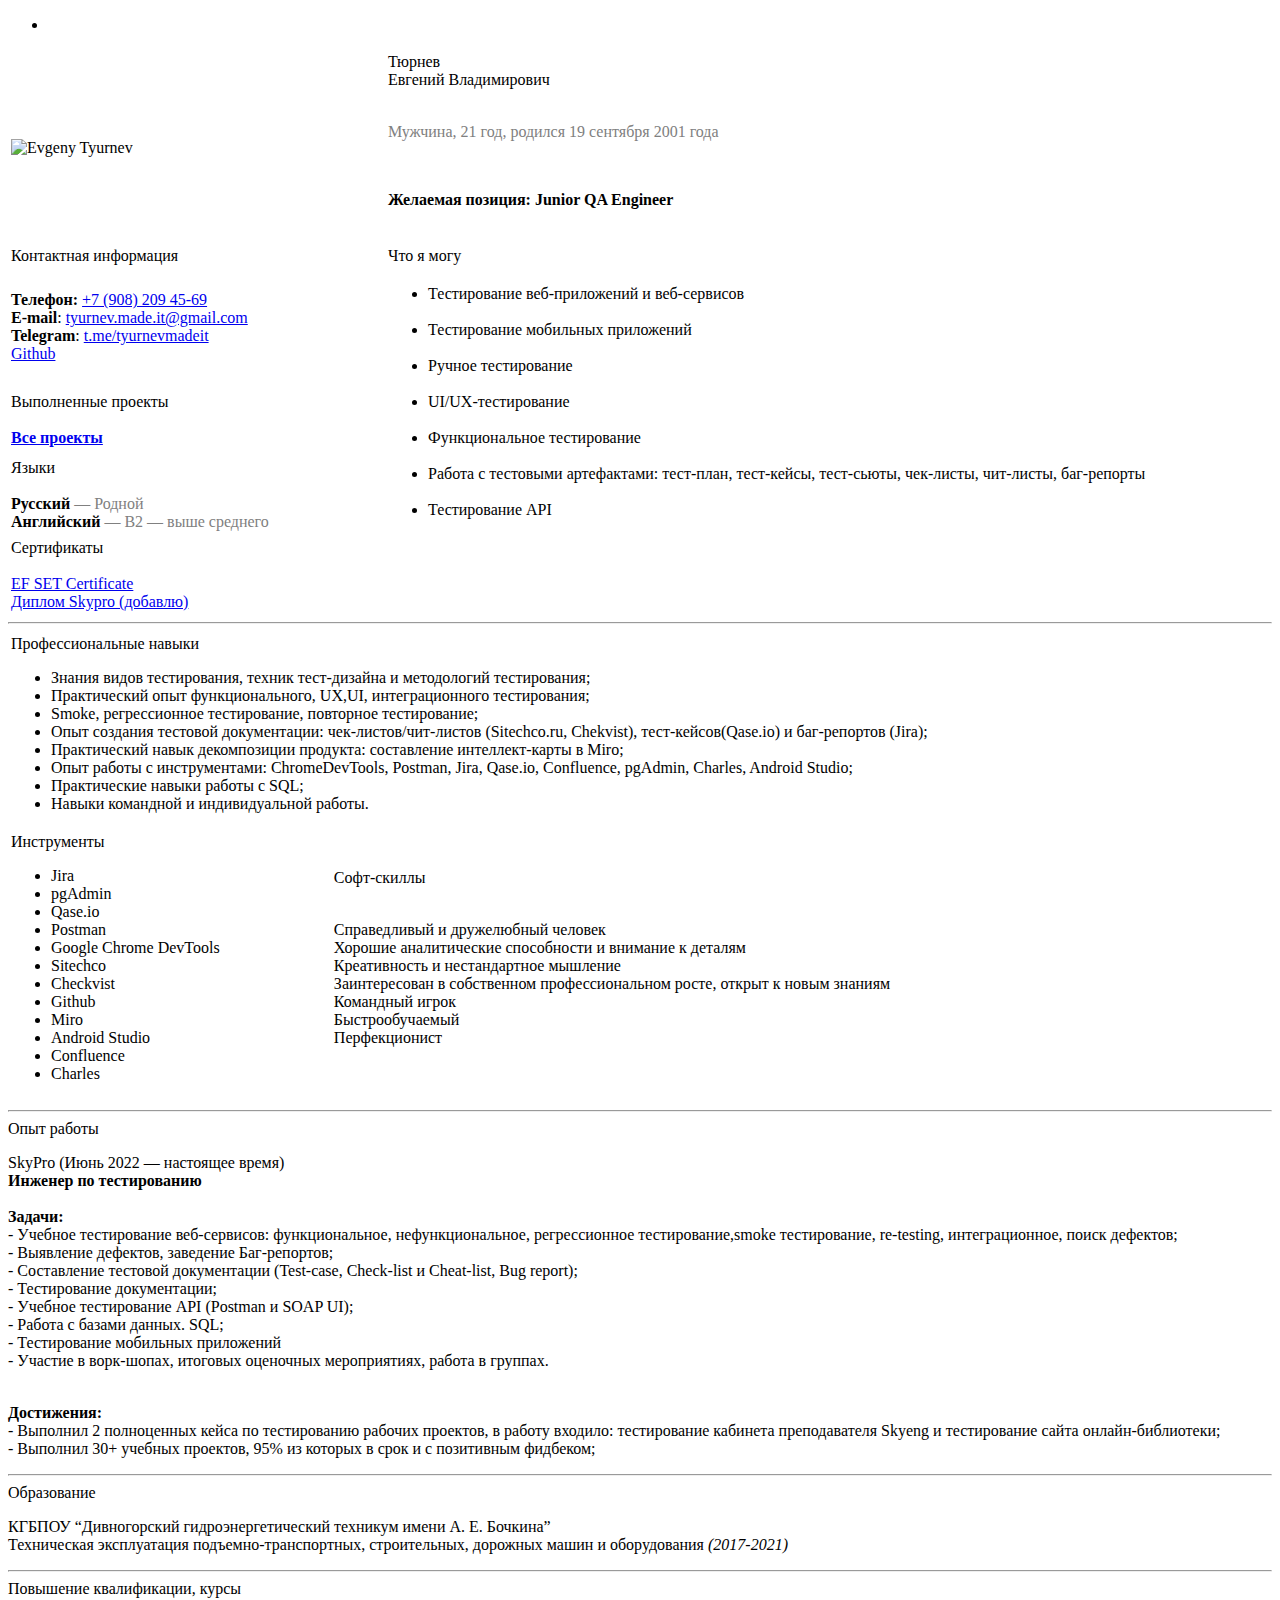
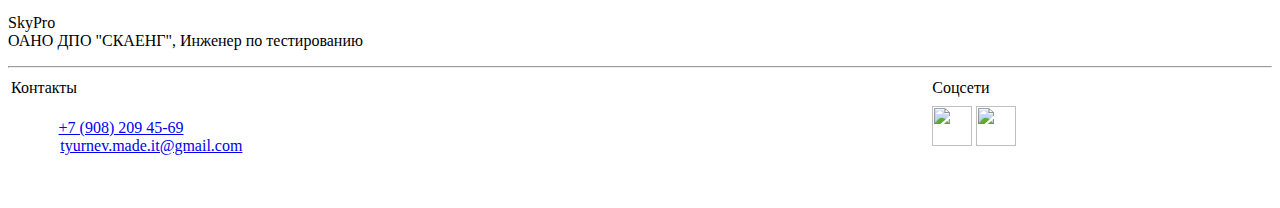
==== index.html @ e1b42776 "Create index.html" ====
<!DOCTYPE html>
<html lang="en">
<head>
    <meta charset="UTF-8">
    <meta name="keywords" content="CV Evgeny Tyurnev, Resume Evgeny Tyurnev, Резюме Евгений Тюрнев, QA Engineer, Junior QA Engineer Evgeny Tyurnev">
    <meta name="description" content="CV for Junior QA Evgeny Tyurnev">
    <meta name="viewport" content="width=device-width, initial-scale=1.0">
    <title>CV for Junior QA Evgeny Tyurnev</title>
    <link rel="stylesheet" href="styles.css" type="text/css">
    <link rel="stylesheet" href="media-queries.css" type="text/css">
  </head>
<body>
    <header>
        <nav> 
            <ul>
                <li></li>
            </ul>   
        </nav>
    </header>
    <table>
        <tr>
            <td width=33%><img src="img/cj.jpg" alt="Evgeny Tyurnev" height="160px"></td>
            <td><div class="FIO">Тюрнев<br>
                Евгений Владимирович</div><br>
                <p><font size="3", color=grey>Мужчина, 21 год, родился 19 сентября 2001 года</font></p><br>
                <p id="looking"><b>Желаемая позиция: Junior QA Engineer</b></p><br>
            </td>
        </tr>
        <tr>
            <td><div class="subtitle">Контактная информация</div></td>
            <td><div class="subtitle">Что я могу</div></td>
                <td></td>
        </tr>
        <tr>
            <td><p><b>Телефон:</b> <a href="tel:+79082094569"> +7 (908) 209 45-69</a><br>
                <b>E-mail</b>: <a href="mailto:tyurnev.made.it@gmail.com">tyurnev.made.it@gmail.com</a><br>
                <b>Telegram</b>: <a href="https://www.t.me/tyurnevmadeit">t.me/tyurnevmadeit</a><br>
                <a href="https://github.com/tyurnevmadeit">Github</a></p></td>
            <td rowspan="3"><p><ul>
                <li>Тестирование веб-приложений и веб-сервисов</li><br>
                <li>Тестирование мобильных приложений</li><br>
                <li>Ручное тестирование</li><br>
                <li>UI/UX-тестирование</li><br>
                <li>Функциональное тестирование</li><br>
                <li>Работа с тестовыми артефактами: тест-план, тест-кейсы, тест-сьюты, чек-листы, чит-листы, баг-репорты</li><br>
                <li>Тестирование API</li></ul>
            </p></td>
        <tr>
            <td><div class="subtitle">Выполненные проекты</div><br>
            <a href=https://docs.google.com/document/d/1HHVAlVnIYQzQfc8fbWZrgTHWs_W2iHqnGtKANKxXbAs/edit?usp=sharing><b>Все проекты</b></a><br></td>
        </tr>
        </tr>
        <tr>
            <td><div class="subtitle">Языки</div><br>
            <b>Русский</b> <font color=grey>— Родной</font><br>
            <b>Английский</b> <font color=grey>— B2 — выше среднего</font></td>
        </tr>
        <tr>
            <td><div class="subtitle">Сертификаты</div><br>
            <a href=https://www.efset.org/cert/aiU24e>EF SET Certificate</a><br> 
            <a href=добавлю_ссылку_позже>Диплом Skypro (добавлю)</a></td>
        </tr>
    </table>
        <hr>
    <table>
        <tr>
            <td colspan="2">
                <div class="subtitle">Профессиональные навыки</div>
                <p><ul>
                    <li>Знания видов тестирования, техник тест-дизайна и методологий тестирования;</li>
                    <li>Практический опыт функционального, UX,UI, интеграционного тестирования;</li>
                    <li>Smoke, регрессионное тестирование, повторное тестирование;</li>
                    <li>Опыт создания тестовой документации: чек-листов/чит-листов (Sitechco.ru, Chekvist), тест-кейсов(Qase.io) и баг-репортов (Jira);</li>
                    <li>Практический навык декомпозиции продукта: составление интеллект-карты в Miro;</li>
                    <li>Опыт работы с инструментами: ChromeDevTools, Postman, Jira, Qase.io, Confluence, pgAdmin,
                        Charles, Android Studio;</li>
                    <li>Практические навыки работы с SQL;</li>
                    <li>Навыки командной и индивидуальной работы.</li></ul></p></td>
        </tr>
        <tr>
            <td width="35%">
                <div class="subtitle">Инструменты</div>
                <p><ul>
                    <li >Jira</li>
                    <li>pgAdmin</li>
                    <li>Qase.io</li>
                    <li>Postman</li>
                    <li>Google Chrome DevTools</li>
                    <li>Sitechco</li>
                    <li>Checkvist</li>
                    <li>Github</li>
                    <li>Miro</li>
                    <li>Android Studio</li>
                    <li>Confluence</li>
                    <li>Charles</li></ul></p></td>
                <td width="65%">
                <div class="subtitle">Софт-скиллы</div><br>
                <p>
                Справедливый и дружелюбный человек<br>
                Хорошие аналитические способности и внимание к деталям<br>
                Креативность и нестандартное мышление<br>
                Заинтересован в собственном профессиональном росте, открыт к новым знаниям<br>
                Командный игрок<br>
                Быстрообучаемый<br>
                Перфекционист<br></p>
            </td>
    </table>   
        <hr>
    <div class="subtitle">Опыт работы</div>
    <p><div class="mainInfo">SkyPro<span class="years"> (Июнь 2022 —
        настоящее время)</span></div>
        <div class="DetailedInfo"><b>Инженер по тестированию</b></div><br>
        <b>Задачи:</b><br>
            - Учебное тестирование веб-сервисов: функциональное, нефункциональное, регрессионное
тестирование,smoke тестирование, re-testing, интеграционное, поиск дефектов;<br>
- Выявление дефектов, заведение Баг-репортов;<br>
- Составление тестовой документации (Test-case, Check-list и Cheat-list, Bug report);<br>
- Тестирование документации;<br>
- Учебное тестирование API (Postman и SOAP UI);<br>
- Работа с базами данных. SQL;<br>
- Тестирование мобильных приложений<br>
- Участие в ворк-шопах, итоговых оценочных мероприятиях, работа в группах.<br>
<br>
<p><b>Достижения:</b><br>
- Выполнил 2 полноценных кейса по тестированию рабочих проектов, в работу входило:
тестирование кабинета преподавателя Skyeng и тестирование сайта онлайн-библиотеки;<br>
- Выполнил 30+ учебных проектов, 95% из которых в срок и с позитивным фидбеком;</p>
    <hr>
        <div class="subtitle">Образование</div>
        <p><div class="mainInfo">КГБПОУ “Дивногорский гидроэнергетический техникум имени А. Е. Бочкина”</div>
            Техническая эксплуатация подъемно-транспортных, строительных, дорожных машин и оборудования <i>(2017-2021)</i></p>
    <hr>
        <div class="subtitle">Повышение квалификации, курсы</div>
        <p><div class="mainInfo">SkyPro</div>
            ОАНО ДПО "СКАЕНГ", Инженер по тестированию</i></p>
        <hr>
    
  </body>
<footer>
    <table width=100% border="0px">
        <tr>
            <td class="tdwhite">Контакты</td>
            <td class="tdwhite">Соцсети</td>
        </tr>
        <tr>
            <td><font color=white>Россия, Красноярск<br>
                phone: 
                <a href="tel:+79082094569"> +7 (908) 209 45-69</a><br>
                e-mail: 
                <a href="mailto:tyurnev.made.it@gmail.com">tyurnev.made.it@gmail.com</a></td>
            <td>
                <a href="без ссылки пока что"><img src="img/LinkedIn.png" height=40px width=40px></a>
                <a href="https://t.me/tyurnevmadeit"><img src="img/telegram.png" height=40px width=40px></a></td>
        </tr>
    </table>
      <p align=center><font color=white>Copyright © <time datetime="2023">2023</time> 
       Evgeny Tyurnev</font></p>
    </footer>
</html>
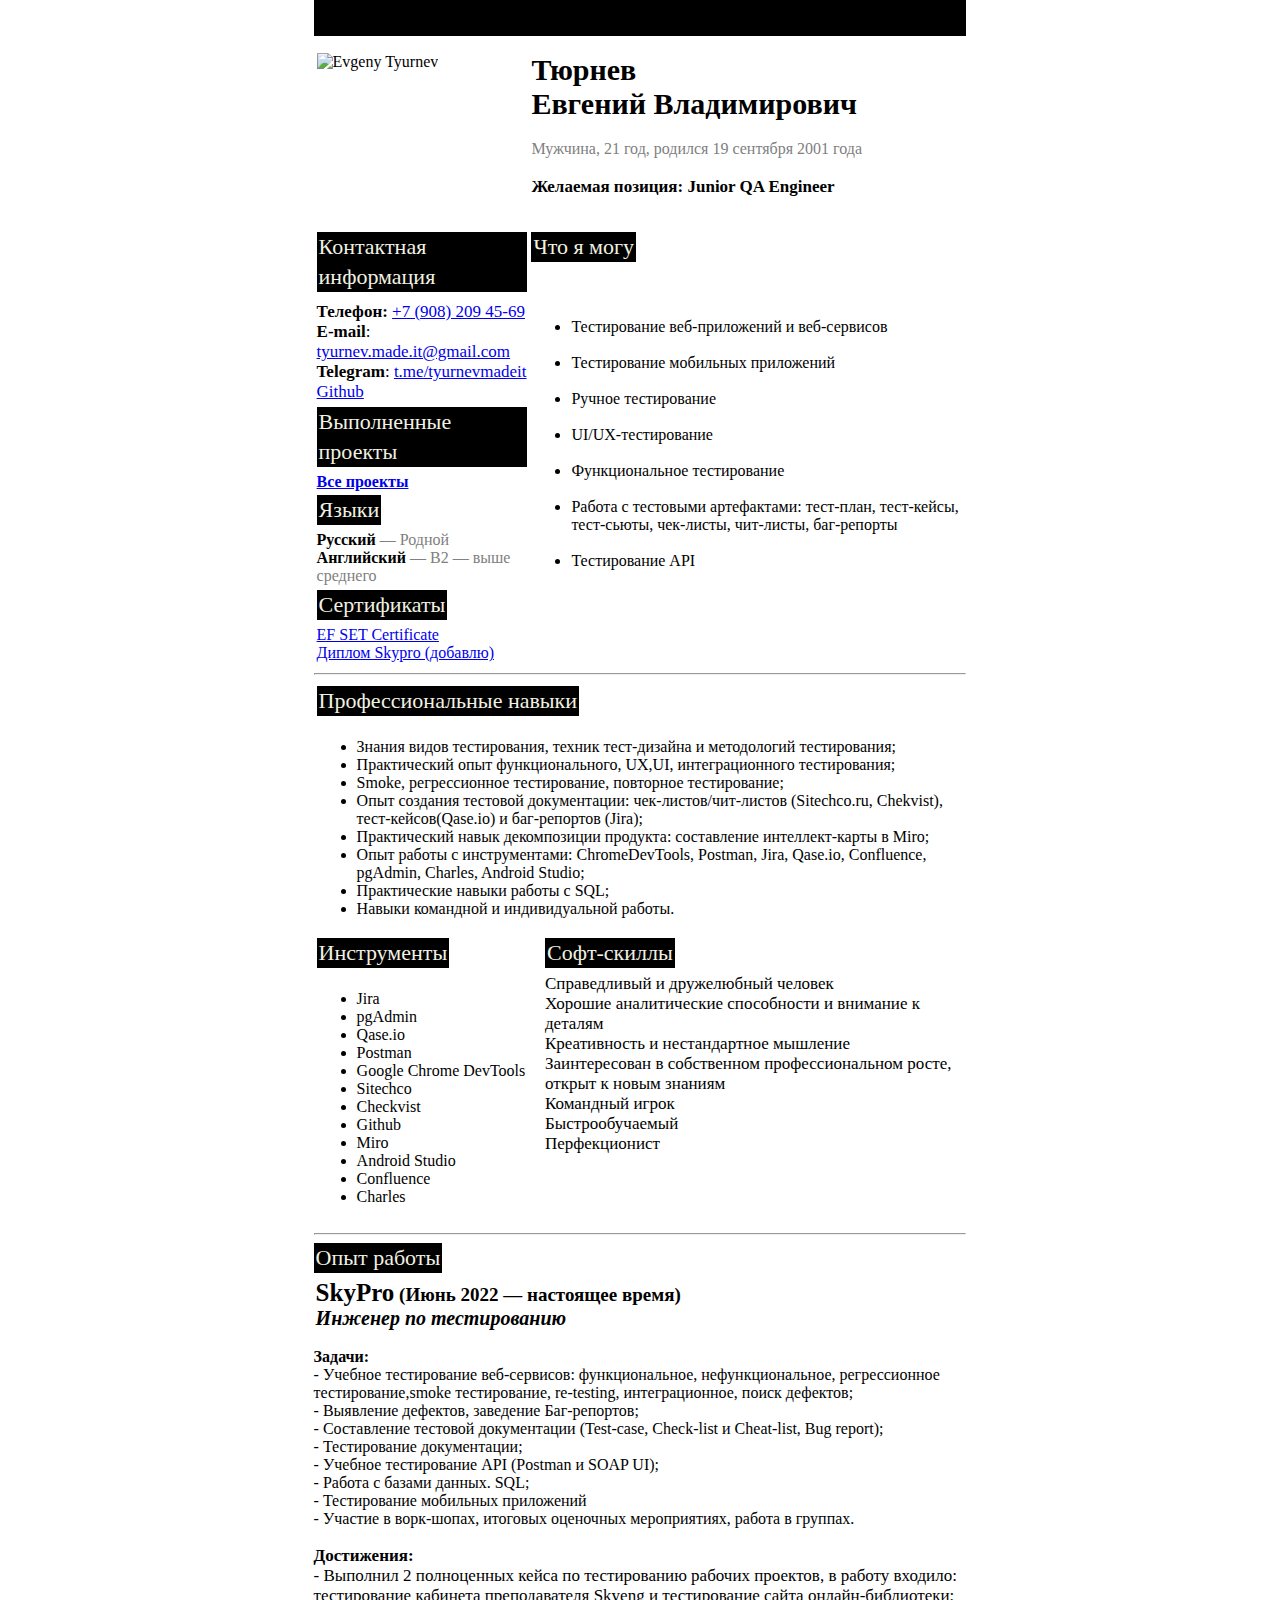
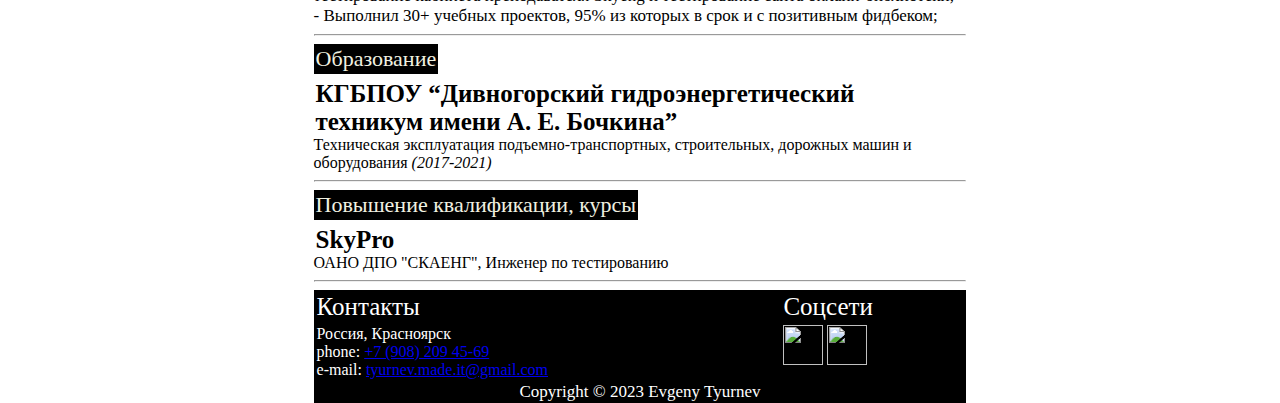
==== commit c66c09a1: "Try to commit last commit again" ====
--- a/index.html
+++ b/index.html
@@ -1,5 +1,5 @@
 <!DOCTYPE html>
-<html lang="en">
+<html lang="ru">
 <head>
     <meta charset="UTF-8">
     <meta name="keywords" content="CV Evgeny Tyurnev, Resume Evgeny Tyurnev, Резюме Евгений Тюрнев, QA Engineer, Junior QA Engineer Evgeny Tyurnev">
@@ -149,8 +149,8 @@
                 e-mail: 
                 <a href="mailto:tyurnev.made.it@gmail.com">tyurnev.made.it@gmail.com</a></td>
             <td>
-                <a href="без ссылки пока что"><img src="img/LinkedIn.png" height=40px width=40px></a>
-                <a href="https://t.me/tyurnevmadeit"><img src="img/telegram.png" height=40px width=40px></a></td>
+                <a href="без ссылки пока что"><img src="linkedIn.png" height=40px width=40px></a>
+                <a href="https://t.me/tyurnevmadeit"><img src="img/Telegram.png" height=40px width=40px></a></td>
         </tr>
     </table>
       <p align=center><font color=white>Copyright © <time datetime="2023">2023</time> 
--- a/styles.css
+++ b/styles.css
@@ -0,0 +1,103 @@
+header {
+    background-color: black;
+    max-width: 100%;
+    height: 35px;
+    border-bottom: 1px solid black;
+}
+a.current {
+    font-weight: bolder;
+    color: white;
+}
+a.waiting {
+    color: white;
+}
+.inform {
+    display: table;
+    position: relative;
+    border-bottom: black;
+}
+body {max-width: 51%;
+    height: auto;
+    margin: auto;
+    border-bottom: 1px solid black;}
+nav {
+   float:right;
+  } 
+nav li {
+    display: inline-block;
+}
+table {
+    width: 100%;
+    padding: 0px;
+    margin: 0px;
+    text-align: left;
+}
+.Info {
+    display: block;
+    width: 720px;
+    float: right;
+    margin: 30px 30px;
+    }
+.FIO {
+    display: block;
+    vertical-align: top;
+    font-weight: bolder;
+    font-size: 30px;
+    margin: 0px;
+ }
+p {
+    display: block;
+    vertical-align: top;
+    font-size: 17px;
+    margin: 0px;
+}
+td {
+    vertical-align: top;
+    margin: 0px;
+    border: 0px;
+}
+.tdwhite {
+    color: white;
+    font-size: 25px;
+    margin-left: 3%;
+}
+.subtitle {
+    font-size: 22px;
+	background: black;
+	color: rgb(241, 241, 225);
+	display: inline-block;
+	padding: 0 2px;
+	line-height: 30px;
+	margin-bottom: 6px;
+}
+.mainInfo {
+    font-size: 25px;
+    font-weight: bold;
+    padding: 0 2px;
+    }
+.DetailedInfo {
+    font-size: 20px;
+    padding: 0 2px;
+    font-style: italic;
+}
+span.years {
+    font-size: 19px;
+    }
+h1 {
+    display: table;
+    text-align: left;
+    font-size: 42px;
+    font-weight: bolder;
+}
+footer {
+    background-color: black;
+}
+#resume {
+    margin-right: 4px;
+}
+#examples {
+    margin-right: 5px;
+}
+#looking {
+    margin-bottom: 13px;
+}
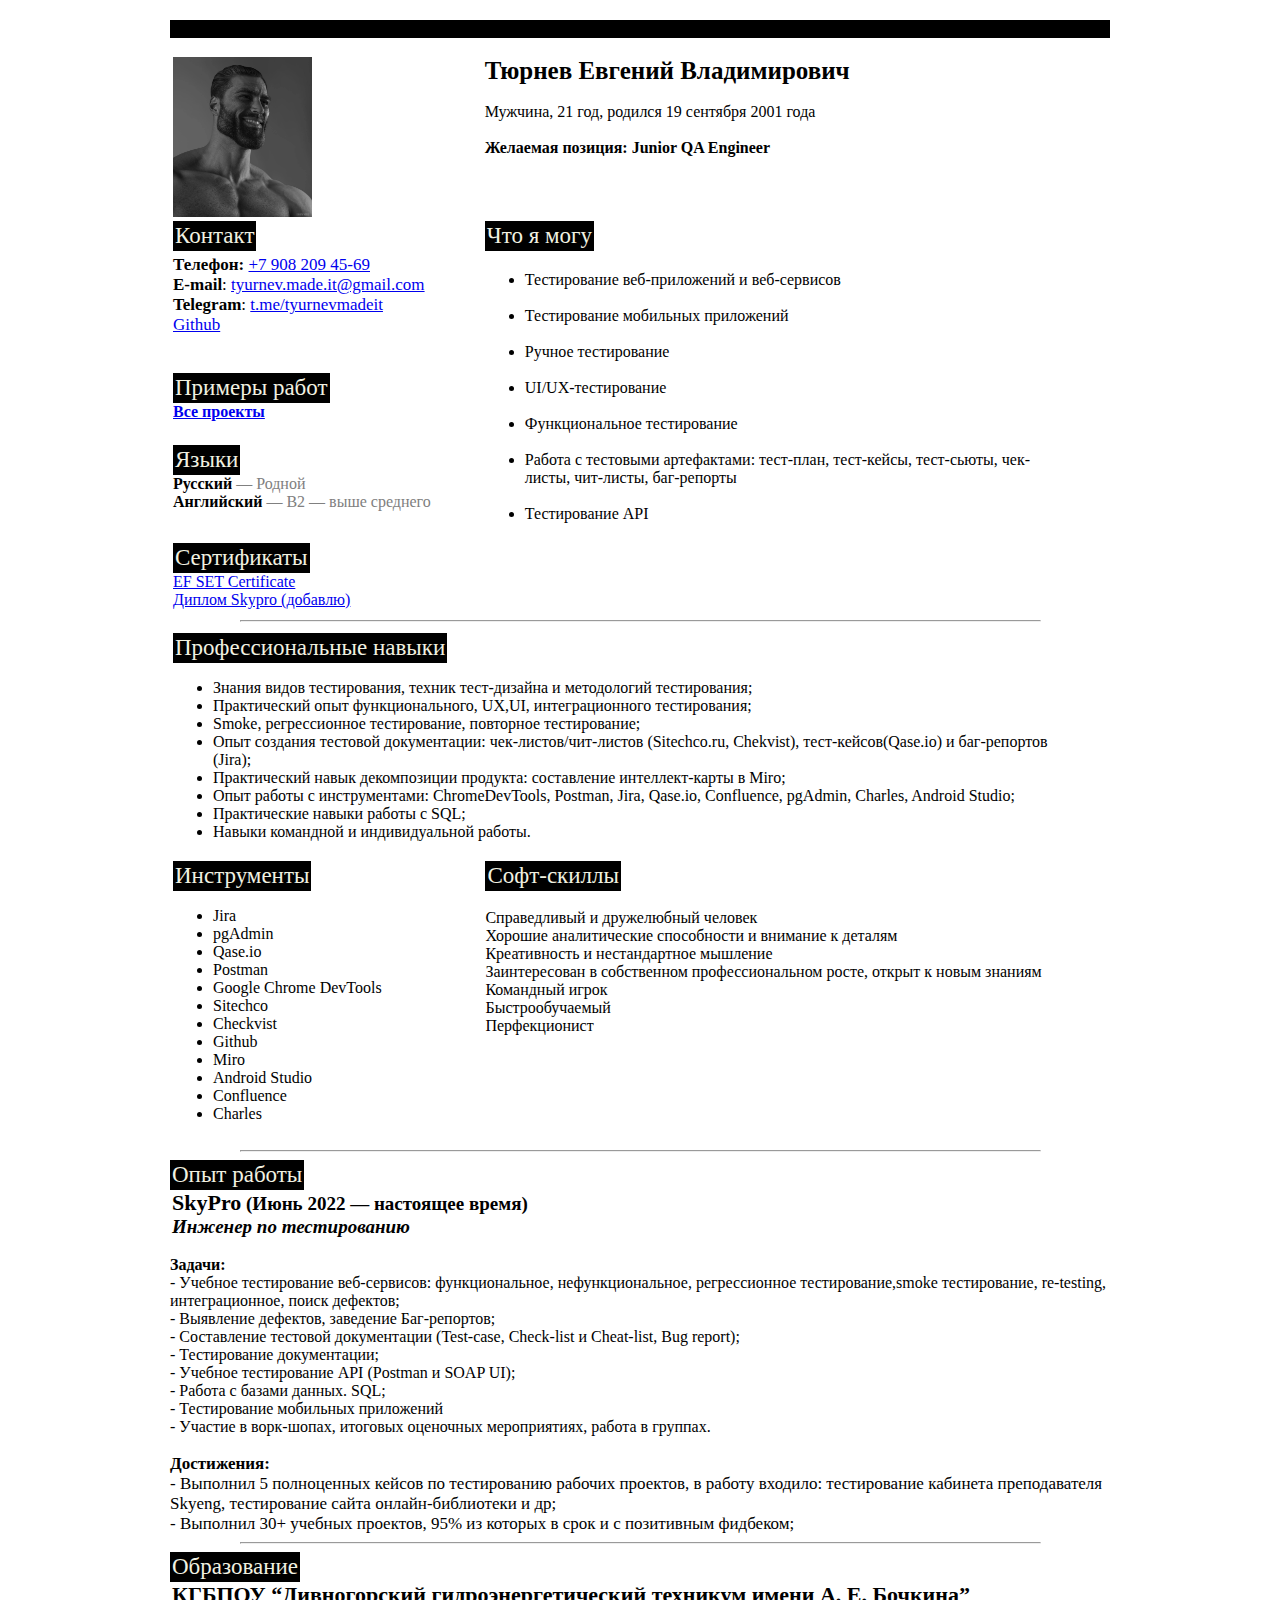
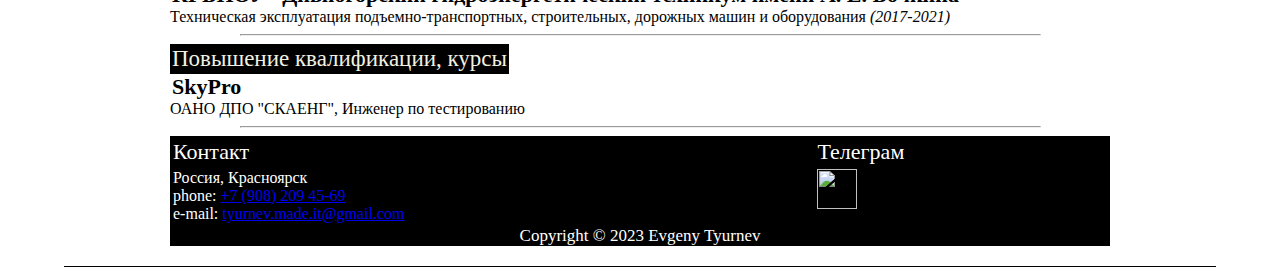
==== commit 1bdd78f1: "Make everything look great" ====
--- a/index.html
+++ b/index.html
@@ -2,41 +2,42 @@
 <html lang="ru">
 <head>
     <meta charset="UTF-8">
-    <meta name="keywords" content="CV Evgeny Tyurnev, Resume Evgeny Tyurnev, Резюме Евгений Тюрнев, QA Engineer, Junior QA Engineer Evgeny Tyurnev">
-    <meta name="description" content="CV for Junior QA Evgeny Tyurnev">
-    <meta name="viewport" content="width=device-width, initial-scale=1.0">
-    <title>CV for Junior QA Evgeny Tyurnev</title>
+    <meta name="keywords" content="CV Tyurnev Evgeny, Resume Tyurnev Evgeny, Резюме Тюрнев Евгений, QA Engineer, Junior QA Engineer Tyurnev Evgeny">
+    <meta name="description" content="CV for Junior QA Tyurnev Evgeny">
+    <meta name="viewport" content="width=device-width, user-scalable=yes">
+    <title>CV for Junior QA Tyurnev Evgeny</title>
     <link rel="stylesheet" href="styles.css" type="text/css">
     <link rel="stylesheet" href="media-queries.css" type="text/css">
+    <link rel="shortcut icon" type="image/x-icon" href="favicon.ico">
   </head>
 <body>
-    <header>
-        <nav> 
-            <ul>
-                <li></li>
-            </ul>   
-        </nav>
-    </header>
-    <table>
+    <div class="generalwidth">
+        <div class="header">
+            <nav> 
+                <ul>
+                    <li></li>
+                </ul>   
+            </nav>
+        </div>
+        <table width=95%>
+            <tr>
+                <td width=35%><img src="img/ava.jpg" alt="Evgeny Tyurnev" height="160px" class="leftimg"></td>
+                <td><div class="FIO">Тюрнев Евгений Владимирович</div><br>
+                    Мужчина, 21 год, родился 19 сентября 2001 года<br><br>
+                <b>Желаемая позиция: Junior QA Engineer</b>
+                </td>
+            </tr>
+            <tr>
+                <td><div class="subtitle">Контакт</div></td>
+                <td><div class="subtitle">Что я могу</div></td>
+                <td></td>
+            </tr>
         <tr>
-            <td width=33%><img src="img/cj.jpg" alt="Evgeny Tyurnev" height="160px"></td>
-            <td><div class="FIO">Тюрнев<br>
-                Евгений Владимирович</div><br>
-                <p><font size="3", color=grey>Мужчина, 21 год, родился 19 сентября 2001 года</font></p><br>
-                <p id="looking"><b>Желаемая позиция: Junior QA Engineer</b></p><br>
-            </td>
-        </tr>
-        <tr>
-            <td><div class="subtitle">Контактная информация</div></td>
-            <td><div class="subtitle">Что я могу</div></td>
-                <td></td>
-        </tr>
-        <tr>
-            <td><p><b>Телефон:</b> <a href="tel:+79082094569"> +7 (908) 209 45-69</a><br>
+            <td><p><b>Телефон:</b> <a href="tel:+79082094569"> +7 908 209 45-69</a><br>
                 <b>E-mail</b>: <a href="mailto:tyurnev.made.it@gmail.com">tyurnev.made.it@gmail.com</a><br>
                 <b>Telegram</b>: <a href="https://www.t.me/tyurnevmadeit">t.me/tyurnevmadeit</a><br>
                 <a href="https://github.com/tyurnevmadeit">Github</a></p></td>
-            <td rowspan="3"><p><ul>
+            <td rowspan="3"><ul>
                 <li>Тестирование веб-приложений и веб-сервисов</li><br>
                 <li>Тестирование мобильных приложений</li><br>
                 <li>Ручное тестирование</li><br>
@@ -44,21 +45,21 @@
                 <li>Функциональное тестирование</li><br>
                 <li>Работа с тестовыми артефактами: тест-план, тест-кейсы, тест-сьюты, чек-листы, чит-листы, баг-репорты</li><br>
                 <li>Тестирование API</li></ul>
-            </p></td>
+            </td>
+        </tr>
         <tr>
-            <td><div class="subtitle">Выполненные проекты</div><br>
+            <td><div class="subtitle">Примеры работ</div><br>
             <a href=https://docs.google.com/document/d/1HHVAlVnIYQzQfc8fbWZrgTHWs_W2iHqnGtKANKxXbAs/edit?usp=sharing><b>Все проекты</b></a><br></td>
-        </tr>
         </tr>
         <tr>
             <td><div class="subtitle">Языки</div><br>
-            <b>Русский</b> <font color=grey>— Родной</font><br>
-            <b>Английский</b> <font color=grey>— B2 — выше среднего</font></td>
+                <b>Русский</b> <font color=grey>— Родной</font><br>
+                <b>Английский</b> <font color=grey>— B2 — выше среднего</font></td>
         </tr>
         <tr>
             <td><div class="subtitle">Сертификаты</div><br>
-            <a href=https://www.efset.org/cert/aiU24e>EF SET Certificate</a><br> 
-            <a href=добавлю_ссылку_позже>Диплом Skypro (добавлю)</a></td>
+                <a href=https://www.efset.org/cert/aiU24e>EF SET Certificate</a><br> 
+                <a href=добавлю_ссылку_позже>Диплом Skypro (добавлю)</a></td>
         </tr>
     </table>
         <hr>
@@ -76,11 +77,12 @@
                         Charles, Android Studio;</li>
                     <li>Практические навыки работы с SQL;</li>
                     <li>Навыки командной и индивидуальной работы.</li></ul></p></td>
-        </tr>
-        <tr>
-            <td width="35%">
+        </td>
+    </tr>
+    <tr>
+            <td width=35%>
                 <div class="subtitle">Инструменты</div>
-                <p><ul>
+                <ul>
                     <li >Jira</li>
                     <li>pgAdmin</li>
                     <li>Qase.io</li>
@@ -93,25 +95,24 @@
                     <li>Android Studio</li>
                     <li>Confluence</li>
                     <li>Charles</li></ul></p></td>
-                <td width="65%">
-                <div class="subtitle">Софт-скиллы</div><br>
-                <p>
+            <td width=65%>
+                <div class="subtitle">Софт-скиллы</div><br><br>
                 Справедливый и дружелюбный человек<br>
                 Хорошие аналитические способности и внимание к деталям<br>
                 Креативность и нестандартное мышление<br>
                 Заинтересован в собственном профессиональном росте, открыт к новым знаниям<br>
                 Командный игрок<br>
                 Быстрообучаемый<br>
-                Перфекционист<br></p>
-            </td>
+                Перфекционист
+        </tr>
     </table>   
-        <hr>
-    <div class="subtitle">Опыт работы</div>
-    <p><div class="mainInfo">SkyPro<span class="years"> (Июнь 2022 —
-        настоящее время)</span></div>
-        <div class="DetailedInfo"><b>Инженер по тестированию</b></div><br>
-        <b>Задачи:</b><br>
-            - Учебное тестирование веб-сервисов: функциональное, нефункциональное, регрессионное
+    <hr>
+<div class="subtitle">Опыт работы</div>
+<p><div class="mainInfo">SkyPro<span class="years"> (Июнь 2022 —
+    настоящее время)</span></div>
+    <div class="DetailedInfo"><b>Инженер по тестированию</b></div><br>
+    <b>Задачи:</b><br>
+        - Учебное тестирование веб-сервисов: функциональное, нефункциональное, регрессионное
 тестирование,smoke тестирование, re-testing, интеграционное, поиск дефектов;<br>
 - Выявление дефектов, заведение Баг-репортов;<br>
 - Составление тестовой документации (Test-case, Check-list и Cheat-list, Bug report);<br>
@@ -122,25 +123,25 @@
 - Участие в ворк-шопах, итоговых оценочных мероприятиях, работа в группах.<br>
 <br>
 <p><b>Достижения:</b><br>
-- Выполнил 2 полноценных кейса по тестированию рабочих проектов, в работу входило:
-тестирование кабинета преподавателя Skyeng и тестирование сайта онлайн-библиотеки;<br>
+- Выполнил 5 полноценных кейсов по тестированию рабочих проектов, в работу входило:
+тестирование кабинета преподавателя Skyeng, тестирование сайта онлайн-библиотеки и др;<br>
 - Выполнил 30+ учебных проектов, 95% из которых в срок и с позитивным фидбеком;</p>
+<hr>
+    <div class="subtitle">Образование</div>
+    <p><div class="mainInfo">КГБПОУ “Дивногорский гидроэнергетический техникум имени А. Е. Бочкина”</div>
+        Техническая эксплуатация подъемно-транспортных, строительных, дорожных машин и оборудования <i>(2017-2021)</i></p>
+<hr>
+    <div class="subtitle">Повышение квалификации, курсы</div>
+    <p><div class="mainInfo">SkyPro</div>
+        ОАНО ДПО "СКАЕНГ", Инженер по тестированию</i></p>
     <hr>
-        <div class="subtitle">Образование</div>
-        <p><div class="mainInfo">КГБПОУ “Дивногорский гидроэнергетический техникум имени А. Е. Бочкина”</div>
-            Техническая эксплуатация подъемно-транспортных, строительных, дорожных машин и оборудования <i>(2017-2021)</i></p>
-    <hr>
-        <div class="subtitle">Повышение квалификации, курсы</div>
-        <p><div class="mainInfo">SkyPro</div>
-            ОАНО ДПО "СКАЕНГ", Инженер по тестированию</i></p>
-        <hr>
-    
-  </body>
-<footer>
+
+</body>
+<div class="footer">
     <table width=100% border="0px">
         <tr>
-            <td class="tdwhite">Контакты</td>
-            <td class="tdwhite">Соцсети</td>
+            <td class="tdwhite">Контакт</td>
+            <td class="tdwhite">Телеграм</td>
         </tr>
         <tr>
             <td><font color=white>Россия, Красноярск<br>
@@ -149,11 +150,12 @@
                 e-mail: 
                 <a href="mailto:tyurnev.made.it@gmail.com">tyurnev.made.it@gmail.com</a></td>
             <td>
-                <a href="без ссылки пока что"><img src="linkedIn.png" height=40px width=40px></a>
                 <a href="https://t.me/tyurnevmadeit"><img src="img/Telegram.png" height=40px width=40px></a></td>
         </tr>
     </table>
       <p align=center><font color=white>Copyright © <time datetime="2023">2023</time> 
        Evgeny Tyurnev</font></p>
-    </footer>
-</html>
+      </div>
+    </div>
+</body>
+</html>--- a/styles.css
+++ b/styles.css
@@ -1,8 +1,22 @@
-header {
-    background-color: black;
-    max-width: 100%;
-    height: 35px;
-    border-bottom: 1px solid black;
+.generalwidth {
+    width: 940px;
+    margin: 20px auto;
+}
+.header {
+    background: black;
+    width: 100%;
+    height: auto;
+}
+.menu {
+    list-style-type: none;
+    padding-left: 5px;
+    margin-left: 0;
+}
+.menu li {
+    display: inline;
+}
+li {
+    width:auto;
 }
 a.current {
     font-weight: bolder;
@@ -11,38 +25,27 @@
 a.waiting {
     color: white;
 }
-.inform {
-    display: table;
-    position: relative;
-    border-bottom: black;
-}
-body {max-width: 51%;
+body {max-width: 90%;
     height: auto;
     margin: auto;
     border-bottom: 1px solid black;}
-nav {
-   float:right;
-  } 
-nav li {
-    display: inline-block;
-}
 table {
-    width: 100%;
+    width: 95%;
     padding: 0px;
     margin: 0px;
     text-align: left;
 }
-.Info {
-    display: block;
-    width: 720px;
-    float: right;
-    margin: 30px 30px;
-    }
+hr {
+    width:85%;
+}
+details {
+    width:95%;
+}
 .FIO {
     display: block;
     vertical-align: top;
     font-weight: bolder;
-    font-size: 30px;
+    font-size: 25px;
     margin: 0px;
  }
 p {
@@ -50,6 +53,7 @@
     vertical-align: top;
     font-size: 17px;
     margin: 0px;
+    width:auto;
 }
 td {
     vertical-align: top;
@@ -58,46 +62,35 @@
 }
 .tdwhite {
     color: white;
-    font-size: 25px;
+    font-size: 22px;
     margin-left: 3%;
 }
 .subtitle {
-    font-size: 22px;
+    font-size: 23px;
 	background: black;
 	color: rgb(241, 241, 225);
 	display: inline-block;
 	padding: 0 2px;
 	line-height: 30px;
-	margin-bottom: 6px;
 }
 .mainInfo {
-    font-size: 25px;
+    font-size: 22px;
     font-weight: bold;
     padding: 0 2px;
     }
 .DetailedInfo {
-    font-size: 20px;
+    font-size: 19px;
     padding: 0 2px;
     font-style: italic;
 }
 span.years {
     font-size: 19px;
     }
-h1 {
-    display: table;
-    text-align: left;
-    font-size: 42px;
-    font-weight: bolder;
+.leftimg {
+    float:left;
 }
-footer {
+.footer {
     background-color: black;
-}
-#resume {
-    margin-right: 4px;
-}
-#examples {
-    margin-right: 5px;
-}
-#looking {
-    margin-bottom: 13px;
-}
+    max-width: 100%;
+    height: auto;
+}--- a/media-queries.css
+++ b/media-queries.css
@@ -0,0 +1,30 @@
+@media screen and (max-width:992px) {
+    .generalwidth {
+        width:860px;
+    }
+}
+@media screen and (max-width:768px) {
+    .generalwidth {
+        width:640px;
+    }
+}
+@media screen and (max-width:480px) and (orientation:portrait) {
+    .generalwidth {
+        width:420px;
+    }
+}
+@media screen and (max-width:480px) {
+    .generalwidth {
+        width:420px;
+    }
+}
+@media screen and (max-width:1080px) and (orientation:portrait) {
+    .generalwidth {
+        width:920px;
+    }
+}
+@media screen and (max-width:720px) and (orientation:portrait) {
+    .generalwidth {
+        width:640px;
+    }
+}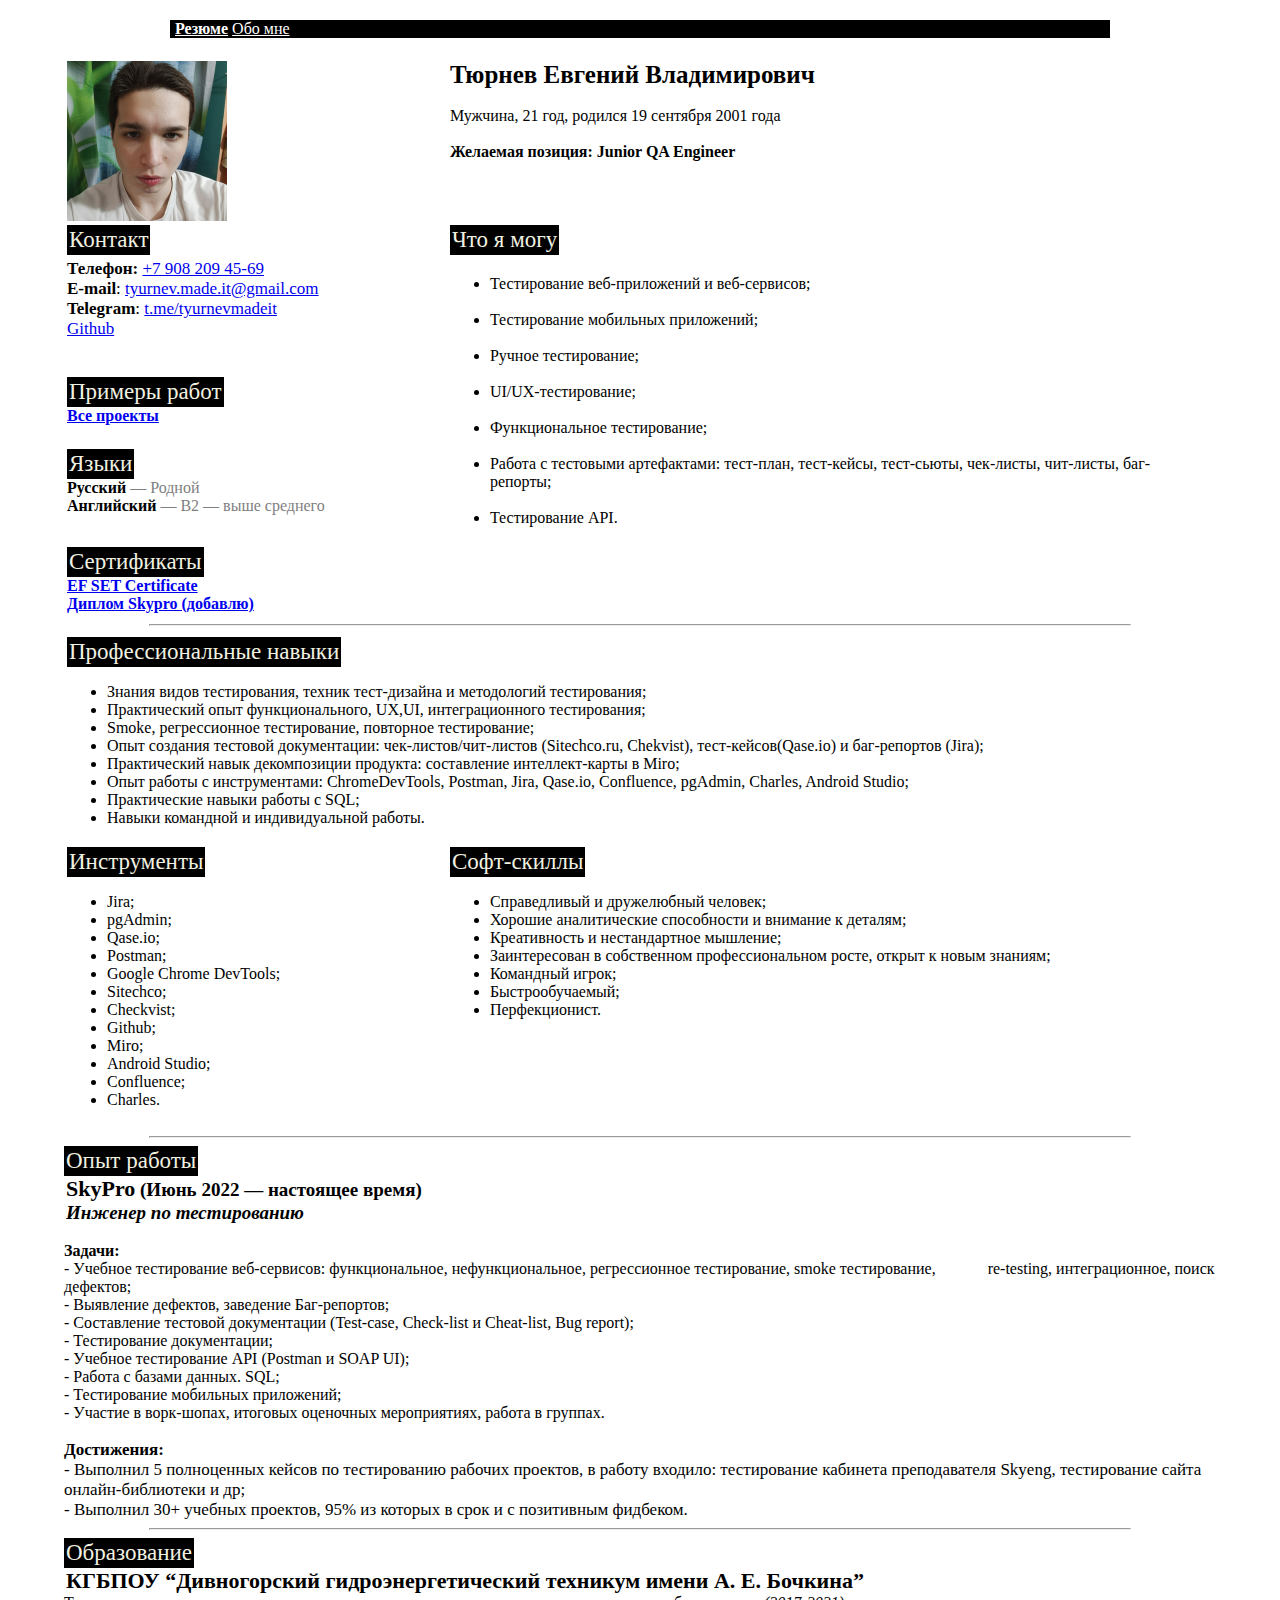
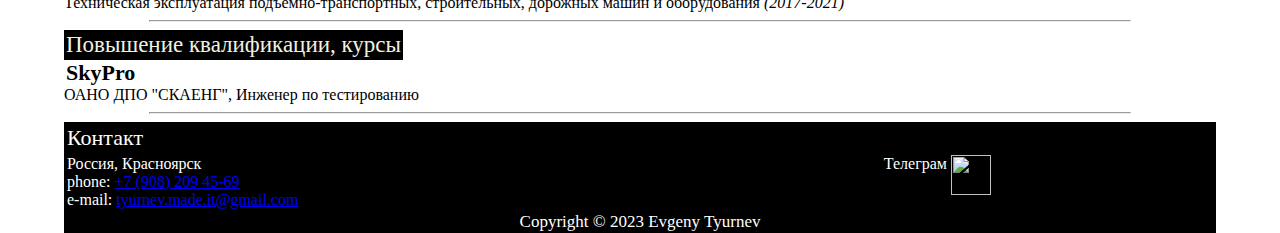
==== commit 2c247dc2: "Correct code a little" ====
--- a/index.html
+++ b/index.html
@@ -11,14 +11,15 @@
     <link rel="shortcut icon" type="image/x-icon" href="favicon.ico">
   </head>
 <body>
+    <header>
     <div class="generalwidth">
         <div class="header">
-            <nav> 
-                <ul>
-                    <li></li>
-                </ul>   
-            </nav>
+            <ul class="menu">
+                <li><a class="current" href="index.html">Резюме</a></li>
+                <li><a class="waiting" href="aboutme.html">Обо мне</a></li>
+            </ul>   
         </div>
+    </header>    
         <table width=95%>
             <tr>
                 <td width=35%><img src="img/ava.jpg" alt="Evgeny Tyurnev" height="160px" class="leftimg"></td>
@@ -30,7 +31,6 @@
             <tr>
                 <td><div class="subtitle">Контакт</div></td>
                 <td><div class="subtitle">Что я могу</div></td>
-                <td></td>
             </tr>
         <tr>
             <td><p><b>Телефон:</b> <a href="tel:+79082094569"> +7 908 209 45-69</a><br>
@@ -38,18 +38,18 @@
                 <b>Telegram</b>: <a href="https://www.t.me/tyurnevmadeit">t.me/tyurnevmadeit</a><br>
                 <a href="https://github.com/tyurnevmadeit">Github</a></p></td>
             <td rowspan="3"><ul>
-                <li>Тестирование веб-приложений и веб-сервисов</li><br>
-                <li>Тестирование мобильных приложений</li><br>
-                <li>Ручное тестирование</li><br>
-                <li>UI/UX-тестирование</li><br>
-                <li>Функциональное тестирование</li><br>
-                <li>Работа с тестовыми артефактами: тест-план, тест-кейсы, тест-сьюты, чек-листы, чит-листы, баг-репорты</li><br>
-                <li>Тестирование API</li></ul>
+                <li>Тестирование веб-приложений и веб-сервисов;</li><br>
+                <li>Тестирование мобильных приложений;</li><br>
+                <li>Ручное тестирование;</li><br>
+                <li>UI/UX-тестирование;</li><br>
+                <li>Функциональное тестирование;</li><br>
+                <li>Работа с тестовыми артефактами: тест-план, тест-кейсы, тест-сьюты, чек-листы, чит-листы, баг-репорты;</li><br>
+                <li>Тестирование API.</li></ul>
             </td>
         </tr>
         <tr>
             <td><div class="subtitle">Примеры работ</div><br>
-            <a href=https://docs.google.com/document/d/1HHVAlVnIYQzQfc8fbWZrgTHWs_W2iHqnGtKANKxXbAs/edit?usp=sharing><b>Все проекты</b></a><br></td>
+            <a href=https://docs.google.com/document/d/1HHVAlVnIYQzQfc8fbWZrgTHWs_W2iHqnGtKANKxXbAs><b>Все проекты</b></a><br></td>
         </tr>
         <tr>
             <td><div class="subtitle">Языки</div><br>
@@ -58,8 +58,8 @@
         </tr>
         <tr>
             <td><div class="subtitle">Сертификаты</div><br>
-                <a href=https://www.efset.org/cert/aiU24e>EF SET Certificate</a><br> 
-                <a href=добавлю_ссылку_позже>Диплом Skypro (добавлю)</a></td>
+                <a href=https://www.efset.org/cert/aiU24e><b>EF SET Certificate</b></a><br> 
+                <a href=добавлю_ссылку_позже><b>Диплом Skypro (добавлю)</b></a></td>
         </tr>
     </table>
         <hr>
@@ -67,7 +67,7 @@
         <tr>
             <td colspan="2">
                 <div class="subtitle">Профессиональные навыки</div>
-                <p><ul>
+                <ul>
                     <li>Знания видов тестирования, техник тест-дизайна и методологий тестирования;</li>
                     <li>Практический опыт функционального, UX,UI, интеграционного тестирования;</li>
                     <li>Smoke, регрессионное тестирование, повторное тестирование;</li>
@@ -76,34 +76,35 @@
                     <li>Опыт работы с инструментами: ChromeDevTools, Postman, Jira, Qase.io, Confluence, pgAdmin,
                         Charles, Android Studio;</li>
                     <li>Практические навыки работы с SQL;</li>
-                    <li>Навыки командной и индивидуальной работы.</li></ul></p></td>
-        </td>
-    </tr>
-    <tr>
+                    <li>Навыки командной и индивидуальной работы.</li></ul>
+            </td>
+        </tr>
+        <tr>
             <td width=35%>
                 <div class="subtitle">Инструменты</div>
                 <ul>
-                    <li >Jira</li>
-                    <li>pgAdmin</li>
-                    <li>Qase.io</li>
-                    <li>Postman</li>
-                    <li>Google Chrome DevTools</li>
-                    <li>Sitechco</li>
-                    <li>Checkvist</li>
-                    <li>Github</li>
-                    <li>Miro</li>
-                    <li>Android Studio</li>
-                    <li>Confluence</li>
-                    <li>Charles</li></ul></p></td>
+                    <li>Jira;</li>
+                    <li>pgAdmin;</li>
+                    <li>Qase.io;</li>
+                    <li>Postman;</li>
+                    <li>Google Chrome DevTools;</li>
+                    <li>Sitechco;</li>
+                    <li>Checkvist;</li>
+                    <li>Github;</li>
+                    <li>Miro;</li>
+                    <li>Android Studio;</li>
+                    <li>Confluence;</li>
+                    <li>Charles.</li></ul></td>
             <td width=65%>
-                <div class="subtitle">Софт-скиллы</div><br><br>
-                Справедливый и дружелюбный человек<br>
-                Хорошие аналитические способности и внимание к деталям<br>
-                Креативность и нестандартное мышление<br>
-                Заинтересован в собственном профессиональном росте, открыт к новым знаниям<br>
-                Командный игрок<br>
-                Быстрообучаемый<br>
-                Перфекционист
+                <div class="subtitle">Софт-скиллы</div>
+                <ul>
+                    <li>Справедливый и дружелюбный человек;</li>
+                    <li>Хорошие аналитические способности и внимание к деталям;</li>
+                    <li>Креативность и нестандартное мышление;</li>
+                    <li>Заинтересован в собственном профессиональном росте, открыт к новым знаниям;</li>
+                    <li>Командный игрок;</li>
+                    <li>Быстрообучаемый;</li>
+                    <li>Перфекционист.</li></ul>
         </tr>
     </table>   
     <hr>
@@ -113,49 +114,52 @@
     <div class="DetailedInfo"><b>Инженер по тестированию</b></div><br>
     <b>Задачи:</b><br>
         - Учебное тестирование веб-сервисов: функциональное, нефункциональное, регрессионное
-тестирование,smoke тестирование, re-testing, интеграционное, поиск дефектов;<br>
+тестирование, smoke тестирование,             re-testing, интеграционное, поиск дефектов;<br>
 - Выявление дефектов, заведение Баг-репортов;<br>
 - Составление тестовой документации (Test-case, Check-list и Cheat-list, Bug report);<br>
 - Тестирование документации;<br>
 - Учебное тестирование API (Postman и SOAP UI);<br>
 - Работа с базами данных. SQL;<br>
-- Тестирование мобильных приложений<br>
+- Тестирование мобильных приложений;<br>
 - Участие в ворк-шопах, итоговых оценочных мероприятиях, работа в группах.<br>
 <br>
 <p><b>Достижения:</b><br>
 - Выполнил 5 полноценных кейсов по тестированию рабочих проектов, в работу входило:
-тестирование кабинета преподавателя Skyeng, тестирование сайта онлайн-библиотеки и др;<br>
-- Выполнил 30+ учебных проектов, 95% из которых в срок и с позитивным фидбеком;</p>
+тестирование кабинета преподавателя Skyeng, тестирование сайта онлайн-библиотеки и др;<br>
+- Выполнил 30+ учебных проектов, 95% из которых в срок и с позитивным фидбеком.</p>
 <hr>
     <div class="subtitle">Образование</div>
-    <p><div class="mainInfo">КГБПОУ “Дивногорский гидроэнергетический техникум имени А. Е. Бочкина”</div>
-        Техническая эксплуатация подъемно-транспортных, строительных, дорожных машин и оборудования <i>(2017-2021)</i></p>
+    <div class="mainInfo">КГБПОУ “Дивногорский гидроэнергетический техникум имени А. Е. Бочкина”</div>
+        Техническая эксплуатация подъемно-транспортных, строительных, дорожных машин и оборудования <i>(2017-2021)</i>
 <hr>
     <div class="subtitle">Повышение квалификации, курсы</div>
-    <p><div class="mainInfo">SkyPro</div>
-        ОАНО ДПО "СКАЕНГ", Инженер по тестированию</i></p>
+    <div class="mainInfo">SkyPro</div>
+        ОАНО ДПО "СКАЕНГ", Инженер по тестированию
     <hr>
-
-</body>
-<div class="footer">
-    <table width=100% border="0px">
-        <tr>
-            <td class="tdwhite">Контакт</td>
-            <td class="tdwhite">Телеграм</td>
-        </tr>
-        <tr>
-            <td><font color=white>Россия, Красноярск<br>
-                phone: 
-                <a href="tel:+79082094569"> +7 (908) 209 45-69</a><br>
-                e-mail: 
-                <a href="mailto:tyurnev.made.it@gmail.com">tyurnev.made.it@gmail.com</a></td>
-            <td>
-                <a href="https://t.me/tyurnevmadeit"><img src="img/Telegram.png" height=40px width=40px></a></td>
-        </tr>
-    </table>
-      <p align=center><font color=white>Copyright © <time datetime="2023">2023</time> 
-       Evgeny Tyurnev</font></p>
-      </div>
-    </div>
+<footer>
+    <div class="footer">
+        <table>
+            <tr>
+                <td class="tdwhite">
+                    Контакт
+                </td>
+            </tr>
+            <tr>
+                <td width=75%><font color=white>
+                    <font color=white>Россия, Красноярск<br>
+                        phone: 
+                        <a href="tel:+79082094569"> +7 (908) 209 45-69</a><br>
+                        e-mail: 
+                        <a href="mailto:tyurnev.made.it@gmail.com">tyurnev.made.it@gmail.com</a></font></td>
+                <td width=1%><font color=white>
+                    <div class="tgtext">Телеграм</div></font></td>
+                <td>
+                    <a href="https://t.me/tyurnevmadeit"><img src="img/Telegram.png" height=40px width=40px></a></td>
+            </tr>
+        </table>
+          <p align=center><font color=white>Copyright © <time datetime="2023">2023</time> 
+           Evgeny Tyurnev</font></p>
+          </div>
+</footer>
 </body>
 </html>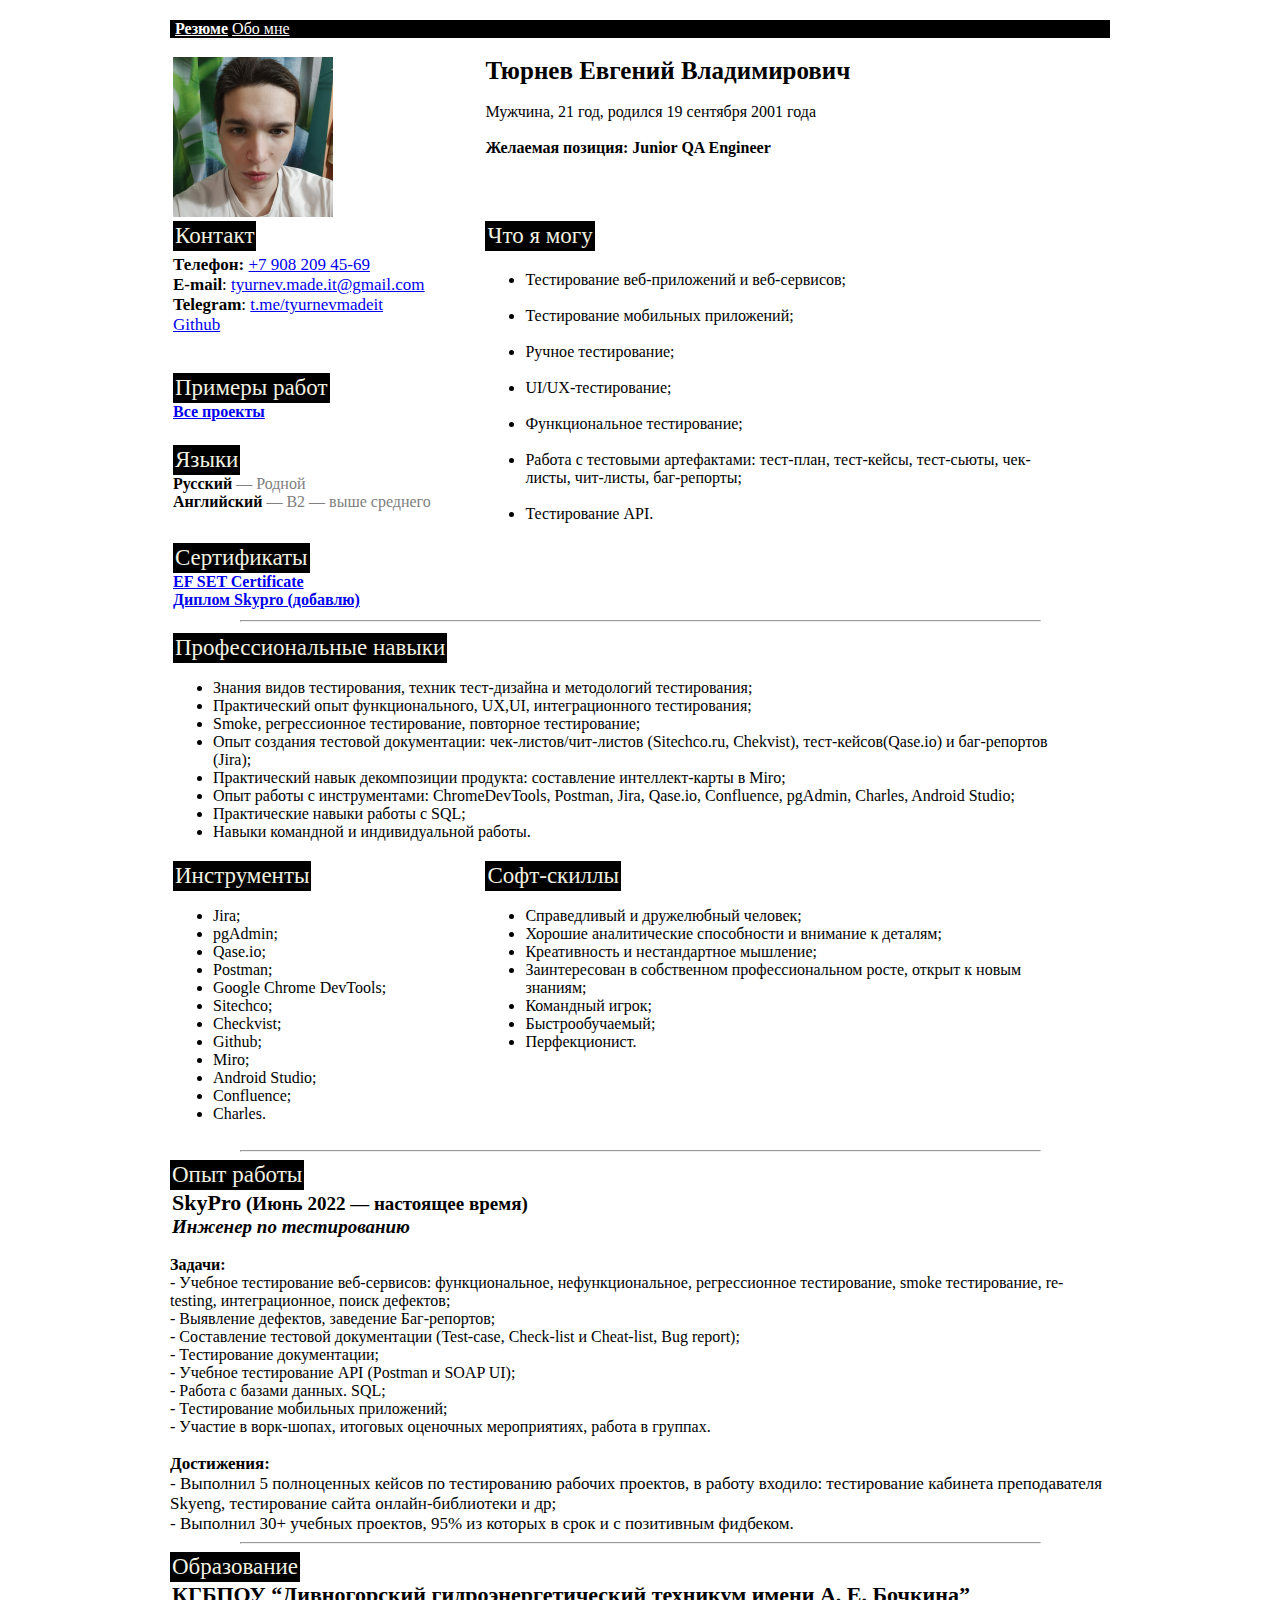
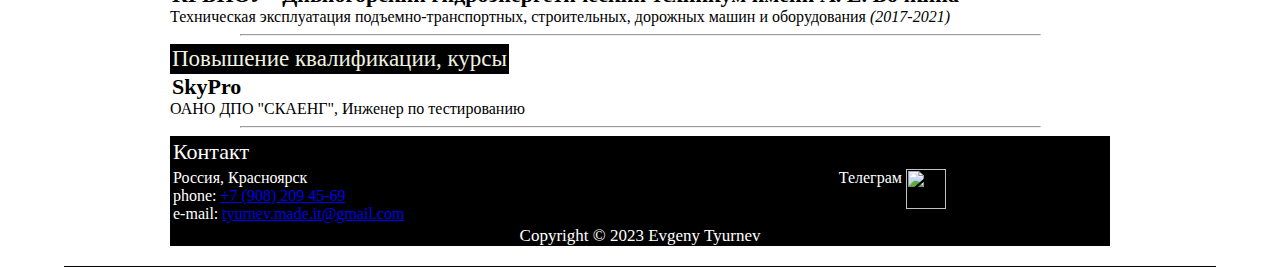
==== commit d7352e85: "Back to 763f600421d8e866128e89d392e7c90fa70a4e3e commit" ====
--- a/index.html
+++ b/index.html
@@ -19,7 +19,7 @@
                 <li><a class="waiting" href="aboutme.html">Обо мне</a></li>
             </ul>   
         </div>
-    </header>    
+    <header>    
         <table width=95%>
             <tr>
                 <td width=35%><img src="img/ava.jpg" alt="Evgeny Tyurnev" height="160px" class="leftimg"></td>
@@ -49,7 +49,7 @@
         </tr>
         <tr>
             <td><div class="subtitle">Примеры работ</div><br>
-            <a href=https://docs.google.com/document/d/1HHVAlVnIYQzQfc8fbWZrgTHWs_W2iHqnGtKANKxXbAs><b>Все проекты</b></a><br></td>
+            <a href=https://docs.google.com/document/d/1HHVAlVnIYQzQfc8fbWZrgTHWs_W2iHqnGtKANKxXbAs/edit?usp=sharing><b>Все проекты</b></a><br></td>
         </tr>
         <tr>
             <td><div class="subtitle">Языки</div><br>
@@ -67,7 +67,7 @@
         <tr>
             <td colspan="2">
                 <div class="subtitle">Профессиональные навыки</div>
-                <ul>
+                <p><ul>
                     <li>Знания видов тестирования, техник тест-дизайна и методологий тестирования;</li>
                     <li>Практический опыт функционального, UX,UI, интеграционного тестирования;</li>
                     <li>Smoke, регрессионное тестирование, повторное тестирование;</li>
@@ -76,7 +76,7 @@
                     <li>Опыт работы с инструментами: ChromeDevTools, Postman, Jira, Qase.io, Confluence, pgAdmin,
                         Charles, Android Studio;</li>
                     <li>Практические навыки работы с SQL;</li>
-                    <li>Навыки командной и индивидуальной работы.</li></ul>
+                    <li>Навыки командной и индивидуальной работы.</li></ul></p>
             </td>
         </tr>
         <tr>
@@ -104,7 +104,7 @@
                     <li>Заинтересован в собственном профессиональном росте, открыт к новым знаниям;</li>
                     <li>Командный игрок;</li>
                     <li>Быстрообучаемый;</li>
-                    <li>Перфекционист.</li></ul>
+                    <li>Перфекционист.</li></ul></tr>
         </tr>
     </table>   
     <hr>
@@ -114,7 +114,7 @@
     <div class="DetailedInfo"><b>Инженер по тестированию</b></div><br>
     <b>Задачи:</b><br>
         - Учебное тестирование веб-сервисов: функциональное, нефункциональное, регрессионное
-тестирование, smoke тестирование,             re-testing, интеграционное, поиск дефектов;<br>
+тестирование, smoke тестирование,             re-testing, интеграционное, поиск дефектов;<br>
 - Выявление дефектов, заведение Баг-репортов;<br>
 - Составление тестовой документации (Test-case, Check-list и Cheat-list, Bug report);<br>
 - Тестирование документации;<br>
@@ -125,16 +125,16 @@
 <br>
 <p><b>Достижения:</b><br>
 - Выполнил 5 полноценных кейсов по тестированию рабочих проектов, в работу входило:
-тестирование кабинета преподавателя Skyeng, тестирование сайта онлайн-библиотеки и др;<br>
+тестирование кабинета преподавателя Skyeng, тестирование сайта онлайн-библиотеки и др;<br>
 - Выполнил 30+ учебных проектов, 95% из которых в срок и с позитивным фидбеком.</p>
 <hr>
     <div class="subtitle">Образование</div>
-    <div class="mainInfo">КГБПОУ “Дивногорский гидроэнергетический техникум имени А. Е. Бочкина”</div>
-        Техническая эксплуатация подъемно-транспортных, строительных, дорожных машин и оборудования <i>(2017-2021)</i>
+    <p><div class="mainInfo">КГБПОУ “Дивногорский гидроэнергетический техникум имени А. Е. Бочкина”</div>
+        Техническая эксплуатация подъемно-транспортных, строительных, дорожных машин и оборудования <i>(2017-2021)</i></p>
 <hr>
     <div class="subtitle">Повышение квалификации, курсы</div>
-    <div class="mainInfo">SkyPro</div>
-        ОАНО ДПО "СКАЕНГ", Инженер по тестированию
+    <p><div class="mainInfo">SkyPro</div>
+        ОАНО ДПО "СКАЕНГ", Инженер по тестированию</i></p>
     <hr>
 <footer>
     <div class="footer">
@@ -152,14 +152,14 @@
                         e-mail: 
                         <a href="mailto:tyurnev.made.it@gmail.com">tyurnev.made.it@gmail.com</a></font></td>
                 <td width=1%><font color=white>
-                    <div class="tgtext">Телеграм</div></font></td>
+                    <div class="tgtext">Телеграм</div></font>
                 <td>
-                    <a href="https://t.me/tyurnevmadeit"><img src="img/Telegram.png" height=40px width=40px></a></td>
+                    <a href="https://t.me/tyurnevmadeit"><img src="img/Telegram.png" height=40px width=40px></a>
             </tr>
         </table>
           <p align=center><font color=white>Copyright © <time datetime="2023">2023</time> 
            Evgeny Tyurnev</font></p>
           </div>
-</footer>
+    <footer>
 </body>
 </html>